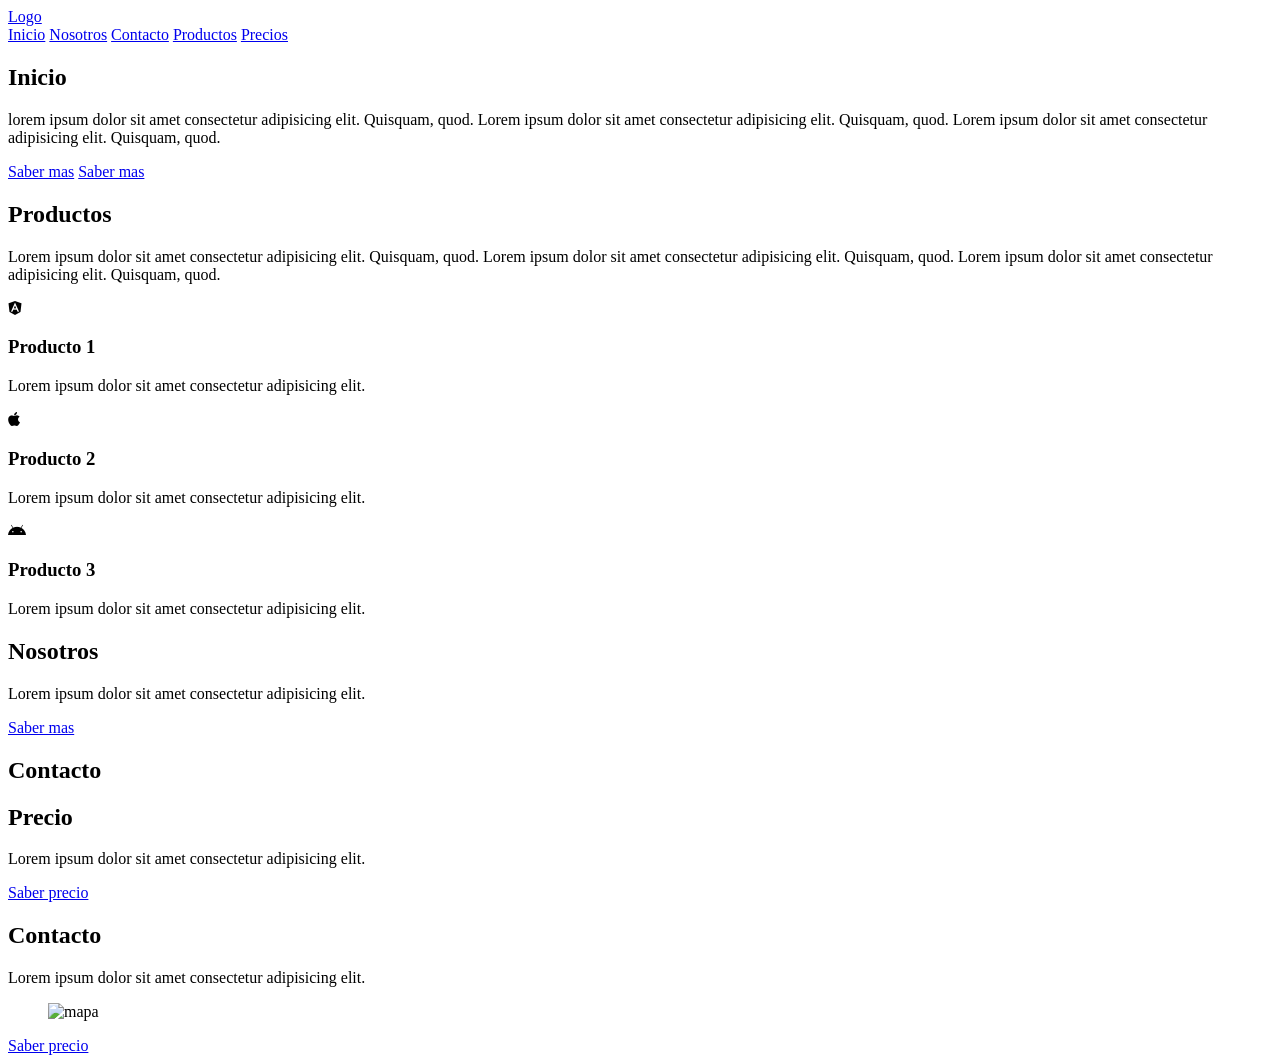
==== index.html @ 0b593c9e "Add files via upload" ====
<!DOCTYPE html>
<html lang="en">
<head>
    <meta charset="UTF-8">
    <meta http-equiv="X-UA-Compatible" content="IE=edge">
    <meta name="viewport" content="width=device-width, initial-scale=1.0">
    <link rel="stylesheet" href="https://cdnjs.cloudflare.com/ajax/libs/font-awesome/6.4.0/css/all.min.css">
    <link rel="stylesheet" href="css/style.css">

    <title>Pagina web</title>
</head>
<body>
    
    <div class="head">

        <div class="logo">
            <a href="#">Logo</a> 
        </div> 
        
        <nav class="navbar">  
            <a href="#">Inicio</a> 
            <a href="#">Nosotros</a>
            <a href="#">Contacto</a>
            <a href="#">Productos</a>
            <a href="#">Precios</a>
        </nav>

    </div>

    <header class="content header"> 
        <h2 class="tittle">Inicio</h2> 
        <p>
            lorem ipsum dolor sit amet consectetur adipisicing elit. 
            Quisquam, quod. Lorem ipsum dolor sit amet consectetur adipisicing elit. 
            Quisquam, quod. Lorem ipsum dolor sit amet consectetur adipisicing elit. 
            Quisquam, quod.
        </p> 

        <div class="btn-home">
            <a href="#" class="btn">Saber mas</a>
            <a href="#" class="btn">Saber mas</a>
        </div>
    </header>

    <section class="content about">

        <h2 class="tittle">Productos</h2>
        <p>
            Lorem ipsum dolor sit amet consectetur adipisicing elit. 
            Quisquam, quod. Lorem ipsum dolor sit amet consectetur adipisicing elit. 
            Quisquam, quod. Lorem ipsum dolor sit amet consectetur adipisicing elit. 
            Quisquam, quod.
        </p>

        <div class="box-container">

            <div class="box">
                <i class="fab fa-angular"></i>
                <h3>Producto 1</h3>
                <p>Lorem ipsum dolor sit amet consectetur adipisicing elit. 
            
                </p>
            </div>

            <div class="box">
                <i class="fab fa-apple"></i>
                <h3>Producto 2</h3>
                <p>Lorem ipsum dolor sit amet consectetur adipisicing elit. 
                    
                </p>
            </div>

            <div class="box">
                <i class="fab fa-android"></i>
                <h3>Producto 3</h3>
                <p>Lorem ipsum dolor sit amet consectetur adipisicing elit. 
                    
                </p>
            </div>
        </div>

    </section>

    <section class="content about">

        <h2 class="tittle">Nosotros</h2>
        <p>
            Lorem ipsum dolor sit amet consectetur adipisicing elit. 
            
        </p>

        <a href="#" class="btn">Saber mas</a>

    </section>

    <section class="content price">

        <h2 class="tittle">Contacto</h2>
        <article class="contain">
            <h2 class="tittle">Precio</h2>
            <p>
                Lorem ipsum dolor sit amet consectetur adipisicing elit. 
                
            </p>

            <a href="#" class="btn">Saber precio</a>

        </article>

    </section>

    <section class="content contact">
        <h2 class="tittle">Contacto</h2>
            <p>
                Lorem ipsum dolor sit amet consectetur adipisicing elit. 
                
            </p>

            <figure class="map">
                <img src="img/mapa.png" height="220px" width="100%" alt="mapa">
            </figure>

            <a href="#" class="btn">Saber precio</a>
    </section>
        

</body>
</html>
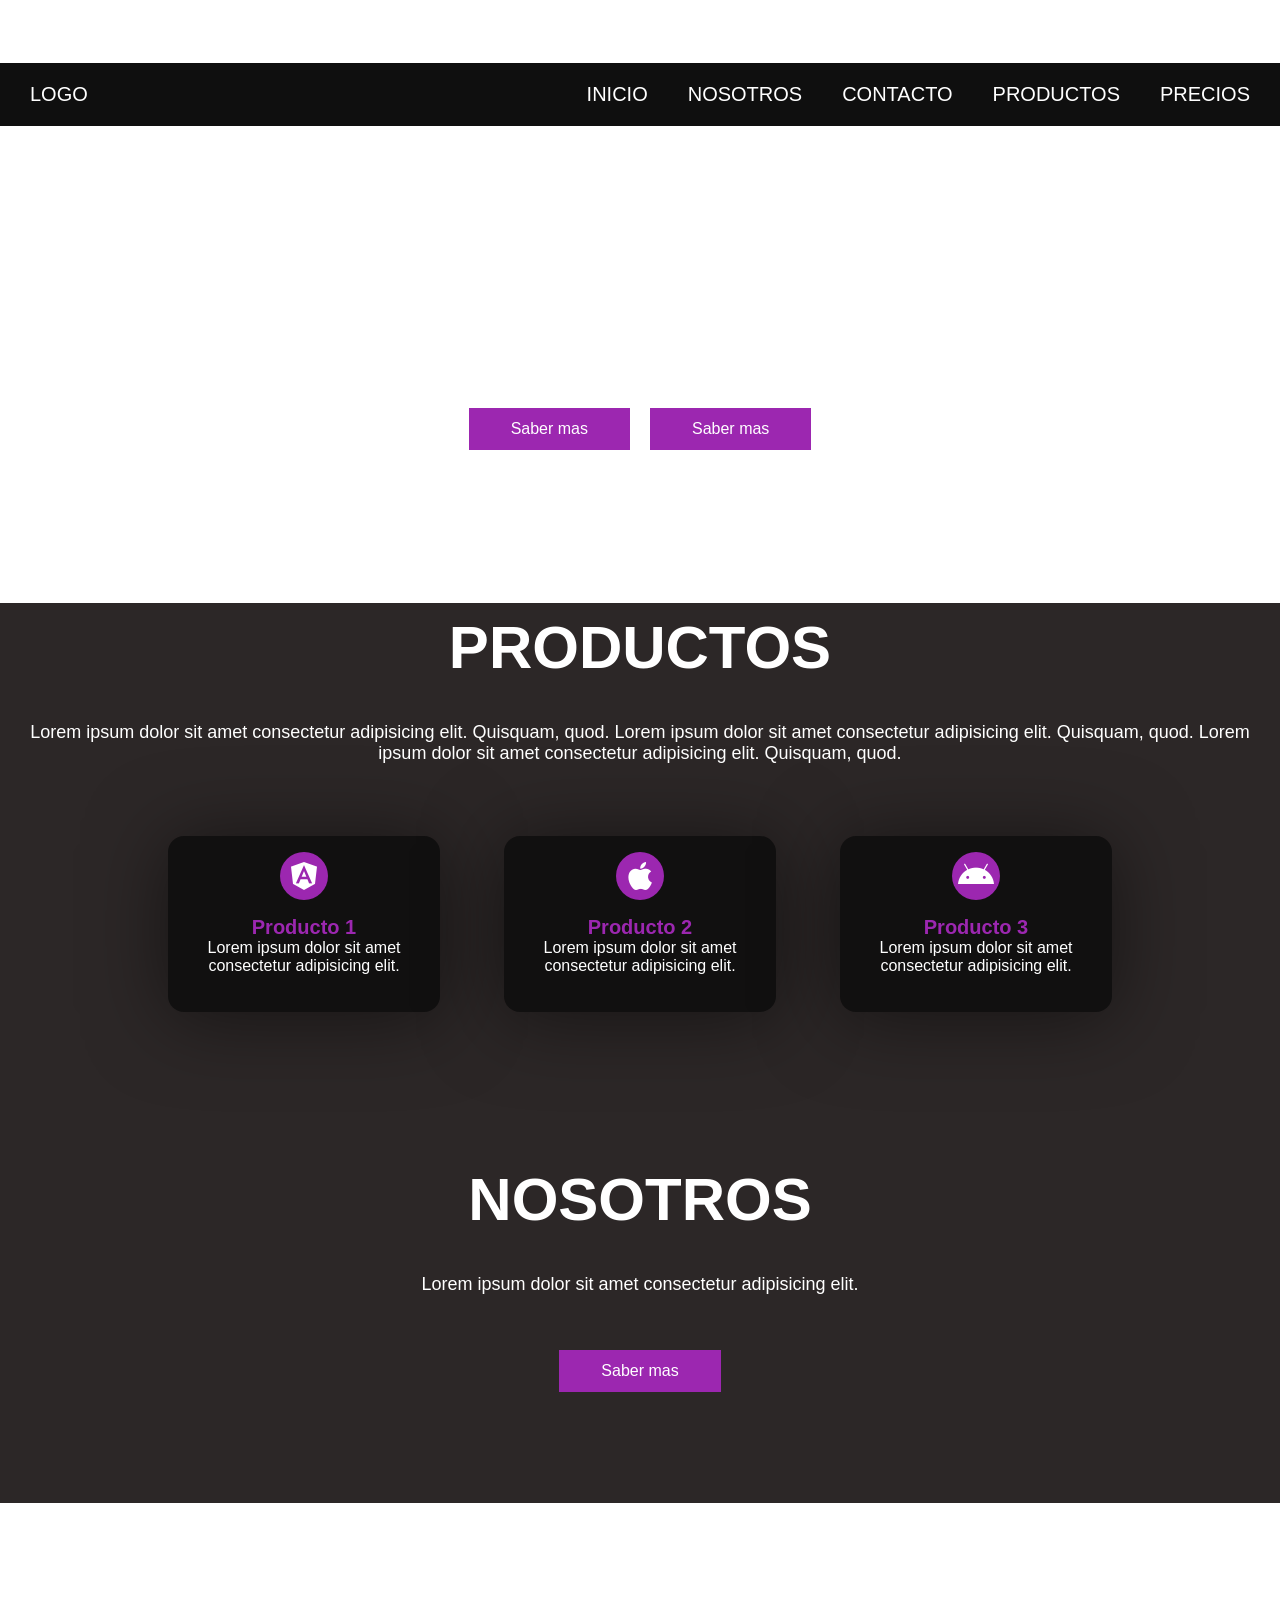
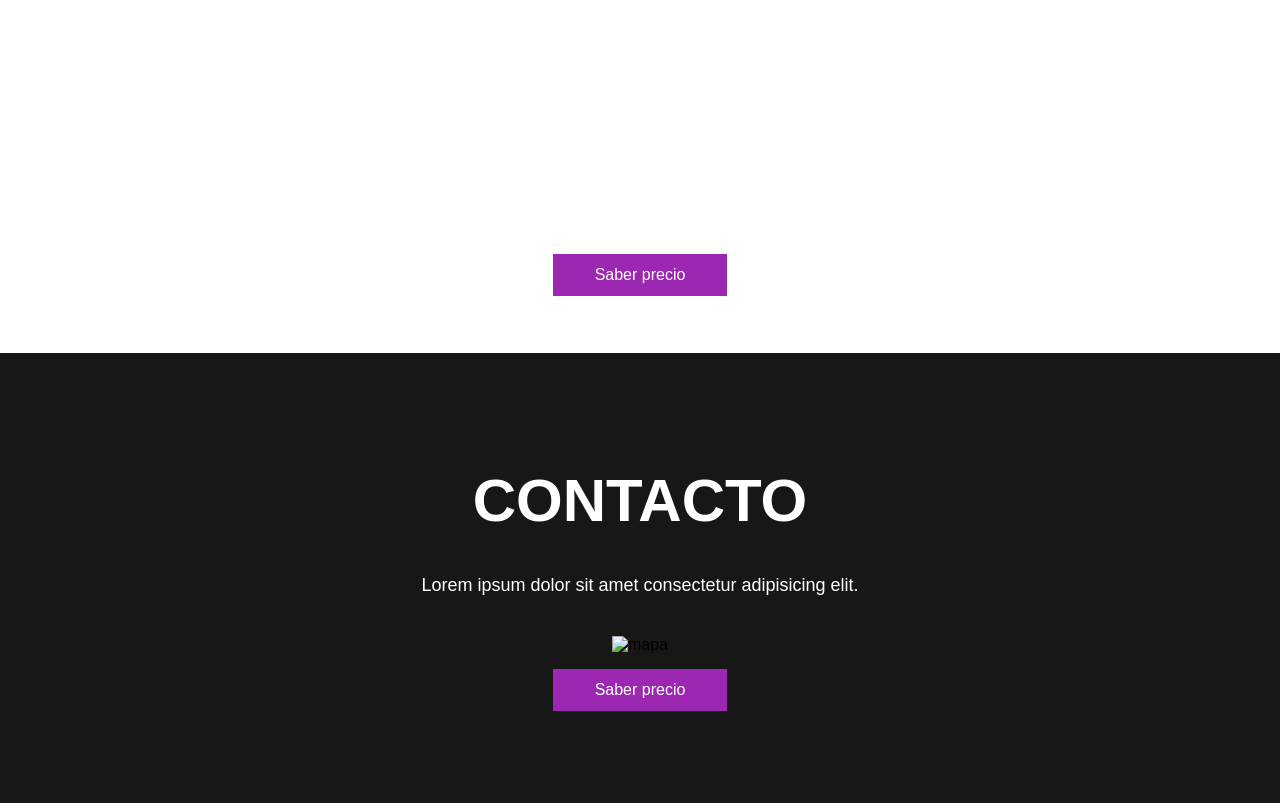
==== commit e2a2792e: "Add files via upload" ====
--- a/index.html
+++ b/index.html
@@ -5,7 +5,7 @@
     <meta http-equiv="X-UA-Compatible" content="IE=edge">
     <meta name="viewport" content="width=device-width, initial-scale=1.0">
     <link rel="stylesheet" href="https://cdnjs.cloudflare.com/ajax/libs/font-awesome/6.4.0/css/all.min.css">
-    <link rel="stylesheet" href="css/style.css">
+    <link rel="stylesheet" href="style.css">
 
     <title>Pagina web</title>
 </head>
--- a/style.css
+++ b/style.css
@@ -0,0 +1,196 @@
+*{
+    margin:0;
+    padding:0;
+    box-sizing:border-box;
+}
+
+body{
+    padding-top:63px;
+}
+
+body {
+    text-align: center;
+    font-family:Arial, Helvetica, sans-serif;
+}
+
+
+.head{
+    display: flex;
+    align-items: center;
+    justify-content: space-between;
+    height: 63px;
+    background: #0f0f0f;
+    position: fixed;
+    width: 100%;
+    z-index: 100;
+}
+
+.navbar {
+    display: flex;
+    margin-right: 10px;
+}
+
+.logo{
+    margin-left: 30px;
+}
+
+.logo a {
+    text-decoration: none;
+    color: #fff;
+    text-transform: uppercase;
+    font-size: 20px;
+}
+
+.navbar a {
+    display: block;
+    padding: 20px 20px;
+    color:#fff;
+    text-decoration: none;
+    text-transform: uppercase;
+    font-size: 20px;
+}
+
+.navbar a:hover {
+    background: #373737;
+}
+
+.navbar a:focus{
+    outline:2px solid white;
+}
+
+.header{
+    display:flex;
+    justify-content:center;
+    align-items:center;
+    height:60vh;
+    background: url("../img/header.jpg") no-repeat center;
+    background-size: cover;
+    }
+
+.tittle {
+    margin-bottom: 40px;
+    font-size: 60px;
+    font-weight: 600;
+    text-transform: uppercase;
+    color: #fff;
+}
+
+p {
+    margin-bottom: 40px;
+    font-size: 18px;
+    color: #fff;
+    padding:0 20px;
+}
+
+.btn {
+    display: inline-block;
+    margin-top: 15px;
+    padding: 10px 40px;
+    border: 2px solid #9c27b0;
+    color: #fff;
+    text-decoration: none;
+    background: #9c27b0;
+}
+
+.btn:hover {
+
+    background:transparent;
+    color:#9c27b0;
+}
+
+.btn-home {
+    display: flex;
+}
+
+.btn-home a {
+    margin: 0 10px;
+}
+
+
+.content {
+    min-height: 50vh;
+    display: flex;
+    flex-direction: column;
+    justify-content: center;
+    align-items: center;
+}
+
+.sau {
+    padding: 30px;
+    background: #3d3c3c
+}
+
+.box-container {
+    display: flex;
+    justify-content: center;
+    flex-wrap: wrap;
+    text-align: center;
+}
+
+.box-container .box {
+    height: 11rem;
+    width: 17rem;
+    background: #111010;
+    text-align: center;
+    border-radius: 1rem;
+    box-shadow: 0 .3rem 5rem rgba(0, 0, 0, .5);
+    margin: 2rem;
+}
+
+.box-container .box i {
+    height: 3rem;
+    width: 3rem;
+    line-height: 3rem;
+    text-align: center;
+    border-radius: 50%;
+    color: #fff;
+    background: #9c27b0;
+    font-size: 2rem;
+    margin: 1rem 0;
+
+}
+
+.box-container .box h3 {
+    font-size: 20px;
+    color: #9c27b0;
+
+}
+
+.box-container .box p {
+    padding: 0 15px;
+    font-size: 16px;
+}
+
+.about {
+    background: #2c2727;
+}
+
+.price {
+    background: url("../img/header.jpg")no-repeat center;
+    background-attachment: fixed;
+    background-size: cover;
+    text-align: center;
+}
+
+.contact {
+    padding-top: 20px;
+    background: #171717;
+    padding-bottom: 0;
+}
+
+@media (max-width: 768px) {
+    .title {
+        margin-bottom: 0;
+        font-size: 40px;
+    }
+
+    .sau {
+        min-height: 120vh;
+    }
+
+    .navbar{
+        display:none;
+    }
+}
+
+
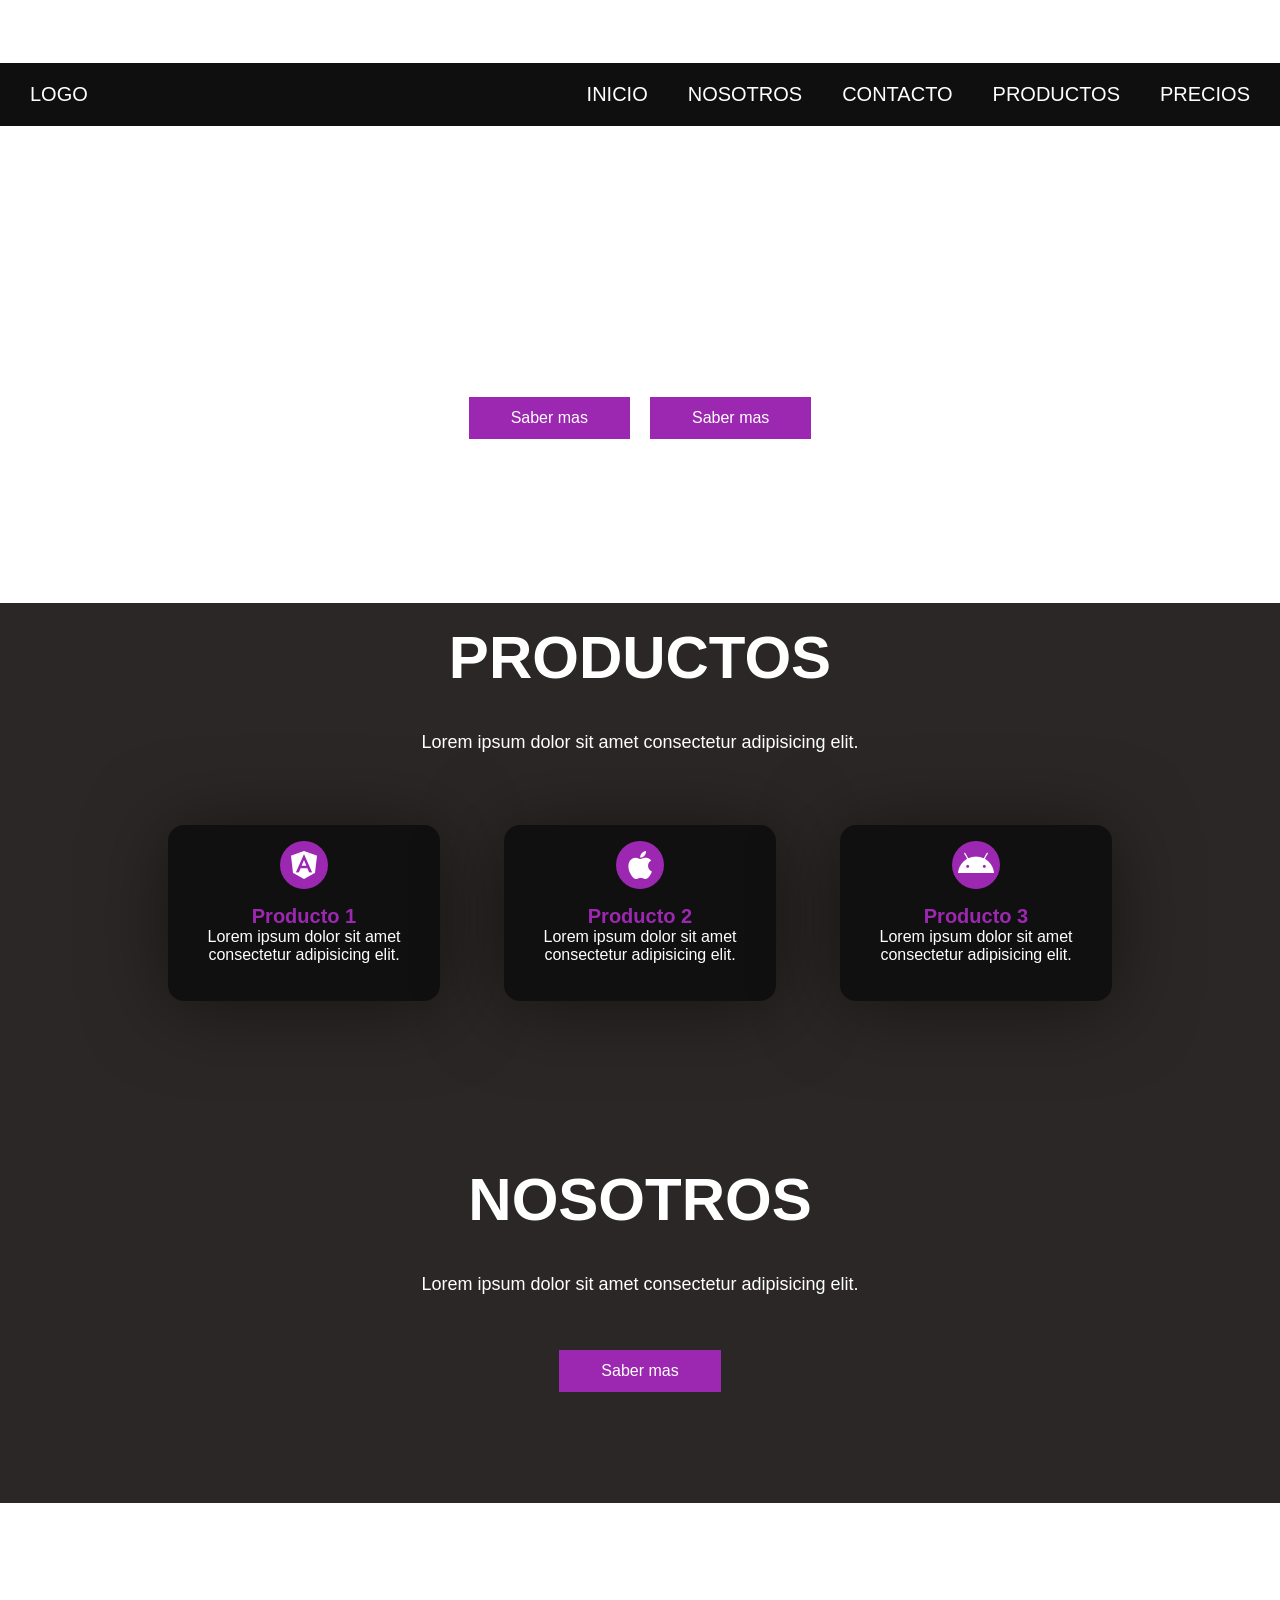
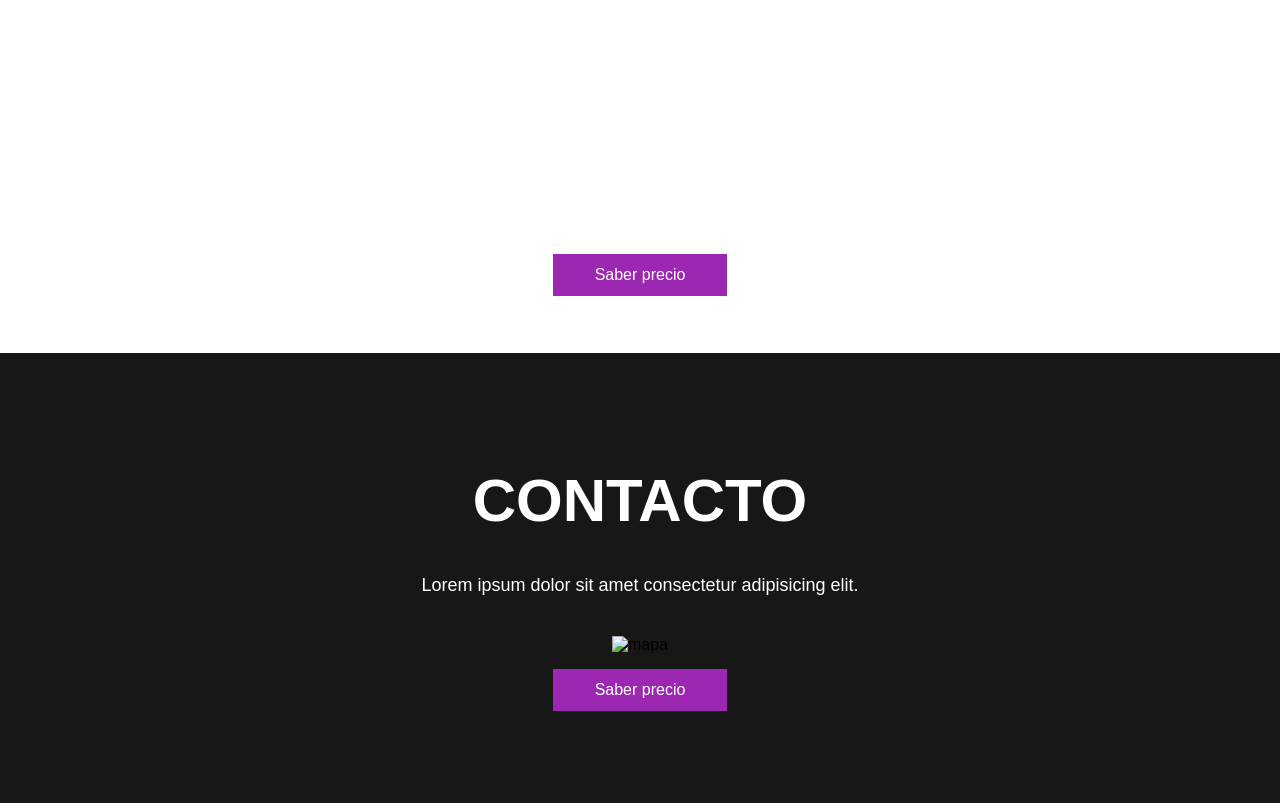
==== commit 687b5223: "Add files via upload" ====
--- a/index.html
+++ b/index.html
@@ -31,9 +31,6 @@
         <h2 class="tittle">Inicio</h2> 
         <p>
             lorem ipsum dolor sit amet consectetur adipisicing elit. 
-            Quisquam, quod. Lorem ipsum dolor sit amet consectetur adipisicing elit. 
-            Quisquam, quod. Lorem ipsum dolor sit amet consectetur adipisicing elit. 
-            Quisquam, quod.
         </p> 
 
         <div class="btn-home">
@@ -47,9 +44,6 @@
         <h2 class="tittle">Productos</h2>
         <p>
             Lorem ipsum dolor sit amet consectetur adipisicing elit. 
-            Quisquam, quod. Lorem ipsum dolor sit amet consectetur adipisicing elit. 
-            Quisquam, quod. Lorem ipsum dolor sit amet consectetur adipisicing elit. 
-            Quisquam, quod.
         </p>
 
         <div class="box-container">
--- a/style.css
+++ b/style.css
@@ -63,7 +63,7 @@
     justify-content:center;
     align-items:center;
     height:60vh;
-    background: url("../img/header.jpg") no-repeat center;
+    background: url("img/header.jpg") no-repeat center;
     background-size: cover;
     }
 
@@ -166,7 +166,7 @@
 }
 
 .price {
-    background: url("../img/header.jpg")no-repeat center;
+    background: url("img/header.jpg") no-repeat center;;
     background-attachment: fixed;
     background-size: cover;
     text-align: center;
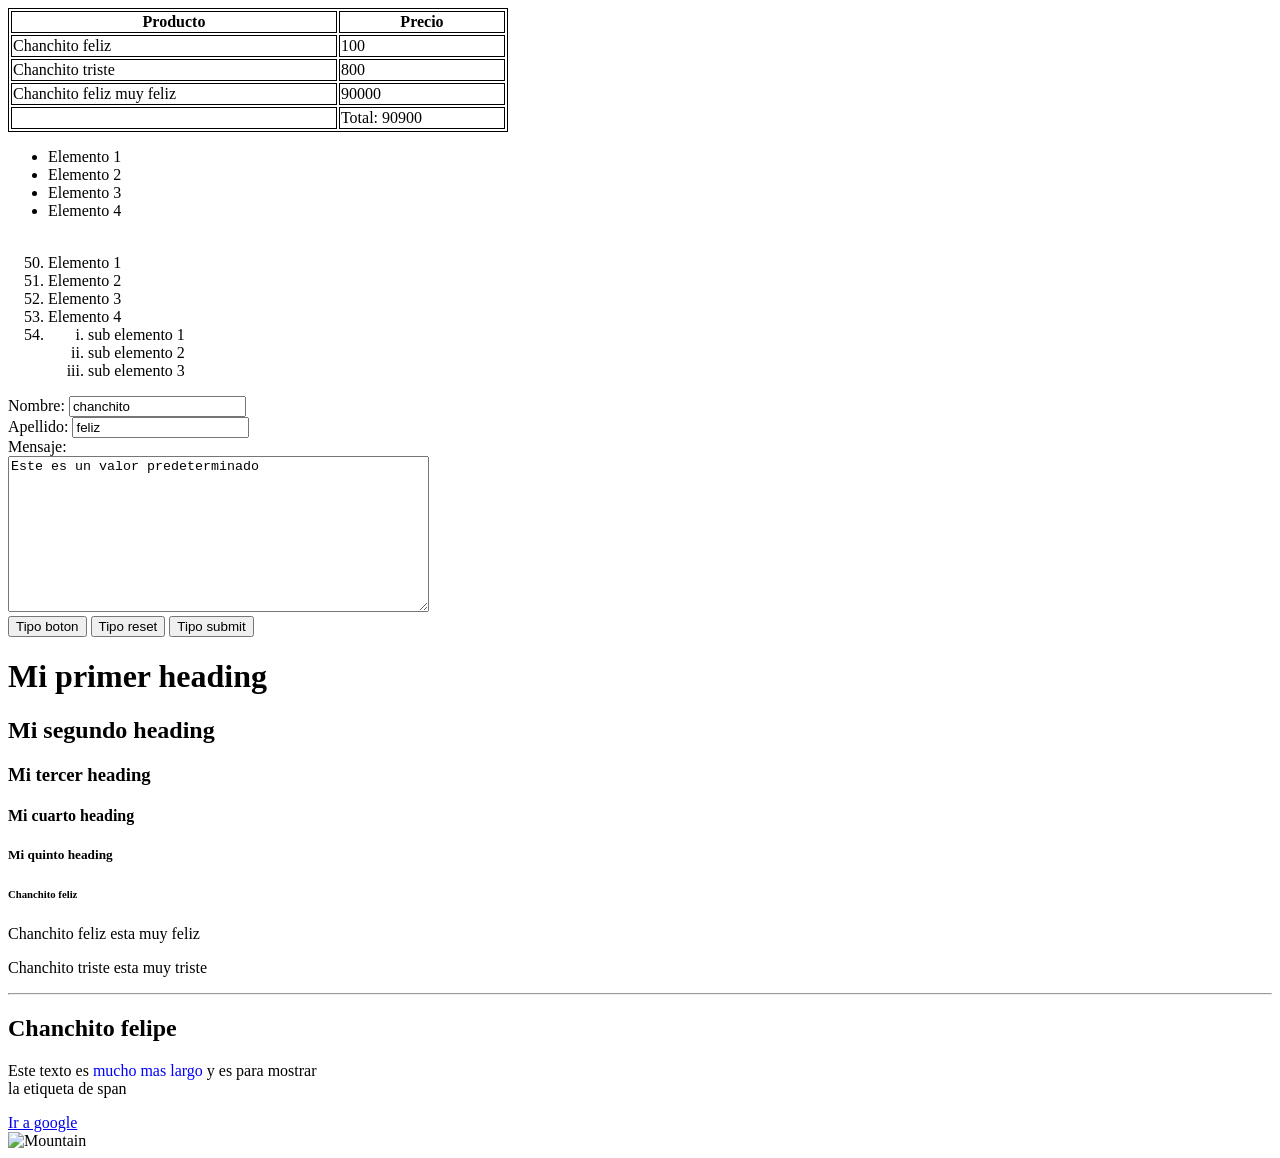
==== commit 990090c2: "Add files via upload" ====
--- a/index.html
+++ b/index.html
@@ -1,122 +1,101 @@
 <!DOCTYPE html>
 <html lang="en">
 <head>
-    <meta charset="UTF-8">
-    <meta http-equiv="X-UA-Compatible" content="IE=edge">
-    <meta name="viewport" content="width=device-width, initial-scale=1.0">
-    <link rel="stylesheet" href="https://cdnjs.cloudflare.com/ajax/libs/font-awesome/6.4.0/css/all.min.css">
-    <link rel="stylesheet" href="style.css">
-
-    <title>Pagina web</title>
+    <title>Mi primera web</title>
+    <style>
+        table, th, td {
+            border: 1px solid black;
+        }
+    </style>
 </head>
 <body>
+    <table style="width: 500px;"> 
+        <thead>
+            <tr>
+                <th>Producto</th>
+                <th>Precio</th>
+            </tr>
+        </thead>
+        <tbody>
+            <tr>
+                <td>Chanchito feliz</td>
+                <td>100</td>
+            </tr>
+            <tr>
+                <td>Chanchito triste</td>
+                <td>800</td>
+            </tr>
+            <tr>
+                <td>Chanchito feliz muy feliz</td>
+                <td>90000</td>
+            </tr>
+        </tbody>
+        <tfoot>
+                <td></td>
+                <td>Total: 90900</td>
+        </tfoot>
+    </table>
+
+
+
+    <!-- Ul es una lista no ordenada -->
+    <ul>
+        <li>Elemento 1</li>
+        <li>Elemento 2</li>
+        <li>Elemento 3</li>
+        <li>Elemento 4</li>
     
-    <div class="head">
+        <br>
+    </ul>
 
-        <div class="logo">
-            <a href="#">Logo</a> 
-        </div> 
-        
-        <nav class="navbar">  
-            <a href="#">Inicio</a> 
-            <a href="#">Nosotros</a>
-            <a href="#">Contacto</a>
-            <a href="#">Productos</a>
-            <a href="#">Precios</a>
-        </nav>
+    <ol>
+        <!-- Ol es una lista ordenada -->
+        <li value="50">Elemento 1</li>
+        <li>Elemento 2</li>
+        <li>Elemento 3</li>
+        <li>Elemento 4</li>
+        <li>
+            <ol>
+                <li style="list-style-type: lower-roman;">sub elemento 1</li>
+                <li style="list-style-type: lower-roman;">sub elemento 2</li>
+                <li style="list-style-type: lower-roman;">sub elemento 3</li>
+            </ol>
+        </li>
+    </ol>
 
-    </div>
+    <form action="/formulario" method="get">  
+        <label for="nombre">Nombre:</label>
+        <input value="chanchito" type="text" id="nombre" name="nombre" placeholder="Ingrese su nombre"/>
+        <br>
+        <label for="apellido">Apellido:</label>
+        <input value="feliz" type="text" id="apellido" name="apellido" placeholder="Ingrese su apellido"/>
+        <br> 
+        <label for="mensaje">Mensaje:</label>  
+        <br>
+        <textarea rows="10" cols="50" id="mensaje" name="mensaje" placeholder="Ingrese su mensaje">Este es un valor predeterminado</textarea>
+        <br>
+        <button type="button">Tipo boton</button>
+        <button type="reset">Tipo reset</button>
+        <button type="submit">Tipo submit</button>
 
-    <header class="content header"> 
-        <h2 class="tittle">Inicio</h2> 
-        <p>
-            lorem ipsum dolor sit amet consectetur adipisicing elit. 
-        </p> 
-
-        <div class="btn-home">
-            <a href="#" class="btn">Saber mas</a>
-            <a href="#" class="btn">Saber mas</a>
-        </div>
-    </header>
-
-    <section class="content about">
-
-        <h2 class="tittle">Productos</h2>
-        <p>
-            Lorem ipsum dolor sit amet consectetur adipisicing elit. 
-        </p>
-
-        <div class="box-container">
-
-            <div class="box">
-                <i class="fab fa-angular"></i>
-                <h3>Producto 1</h3>
-                <p>Lorem ipsum dolor sit amet consectetur adipisicing elit. 
-            
-                </p>
-            </div>
-
-            <div class="box">
-                <i class="fab fa-apple"></i>
-                <h3>Producto 2</h3>
-                <p>Lorem ipsum dolor sit amet consectetur adipisicing elit. 
-                    
-                </p>
-            </div>
-
-            <div class="box">
-                <i class="fab fa-android"></i>
-                <h3>Producto 3</h3>
-                <p>Lorem ipsum dolor sit amet consectetur adipisicing elit. 
-                    
-                </p>
-            </div>
-        </div>
-
-    </section>
-
-    <section class="content about">
-
-        <h2 class="tittle">Nosotros</h2>
-        <p>
-            Lorem ipsum dolor sit amet consectetur adipisicing elit. 
-            
-        </p>
-
-        <a href="#" class="btn">Saber mas</a>
-
-    </section>
-
-    <section class="content price">
-
-        <h2 class="tittle">Contacto</h2>
-        <article class="contain">
-            <h2 class="tittle">Precio</h2>
-            <p>
-                Lorem ipsum dolor sit amet consectetur adipisicing elit. 
-                
-            </p>
-
-            <a href="#" class="btn">Saber precio</a>
-
-        </article>
-
-    </section>
-
-    <section class="content contact">
-        <h2 class="tittle">Contacto</h2>
-            <p>
-                Lorem ipsum dolor sit amet consectetur adipisicing elit. 
-                
-            </p>
-
-            <figure class="map">
-                <img src="img/mapa.png" height="220px" width="100%" alt="mapa">
-            </figure>
-
-            <a href="#" class="btn">Saber precio</a>
-    </section>
-        
-
+    </form>
+    <h1>Mi primer heading</h1>
+    <h2>Mi segundo heading</h2>
+    <h3>Mi tercer heading</h3>
+    <h4>Mi cuarto heading</h4>
+    <h5>Mi quinto heading</h5>
+    <h6>Chanchito feliz</h6>
+    <p>Chanchito feliz esta muy feliz</p>
+    <p>Chanchito triste esta muy triste</p>
+    <hr>
+    <h2>Chanchito felipe</h2>
+    <p>Este texto es <span style="color: blue;">mucho mas largo</span> 
+        y es para mostrar <br>
+        la etiqueta de span
+    </p>
+    <!-- Este texto es un comentario y no se muestra 
+     en el navegador -->
+    <a target="_blank" href="https://www.google.com/">Ir a google </a> <br>
+    <img src="img/Mountain.jpg" alt="Mountain" width="500" height="300"/>
 </body>
 </html>
